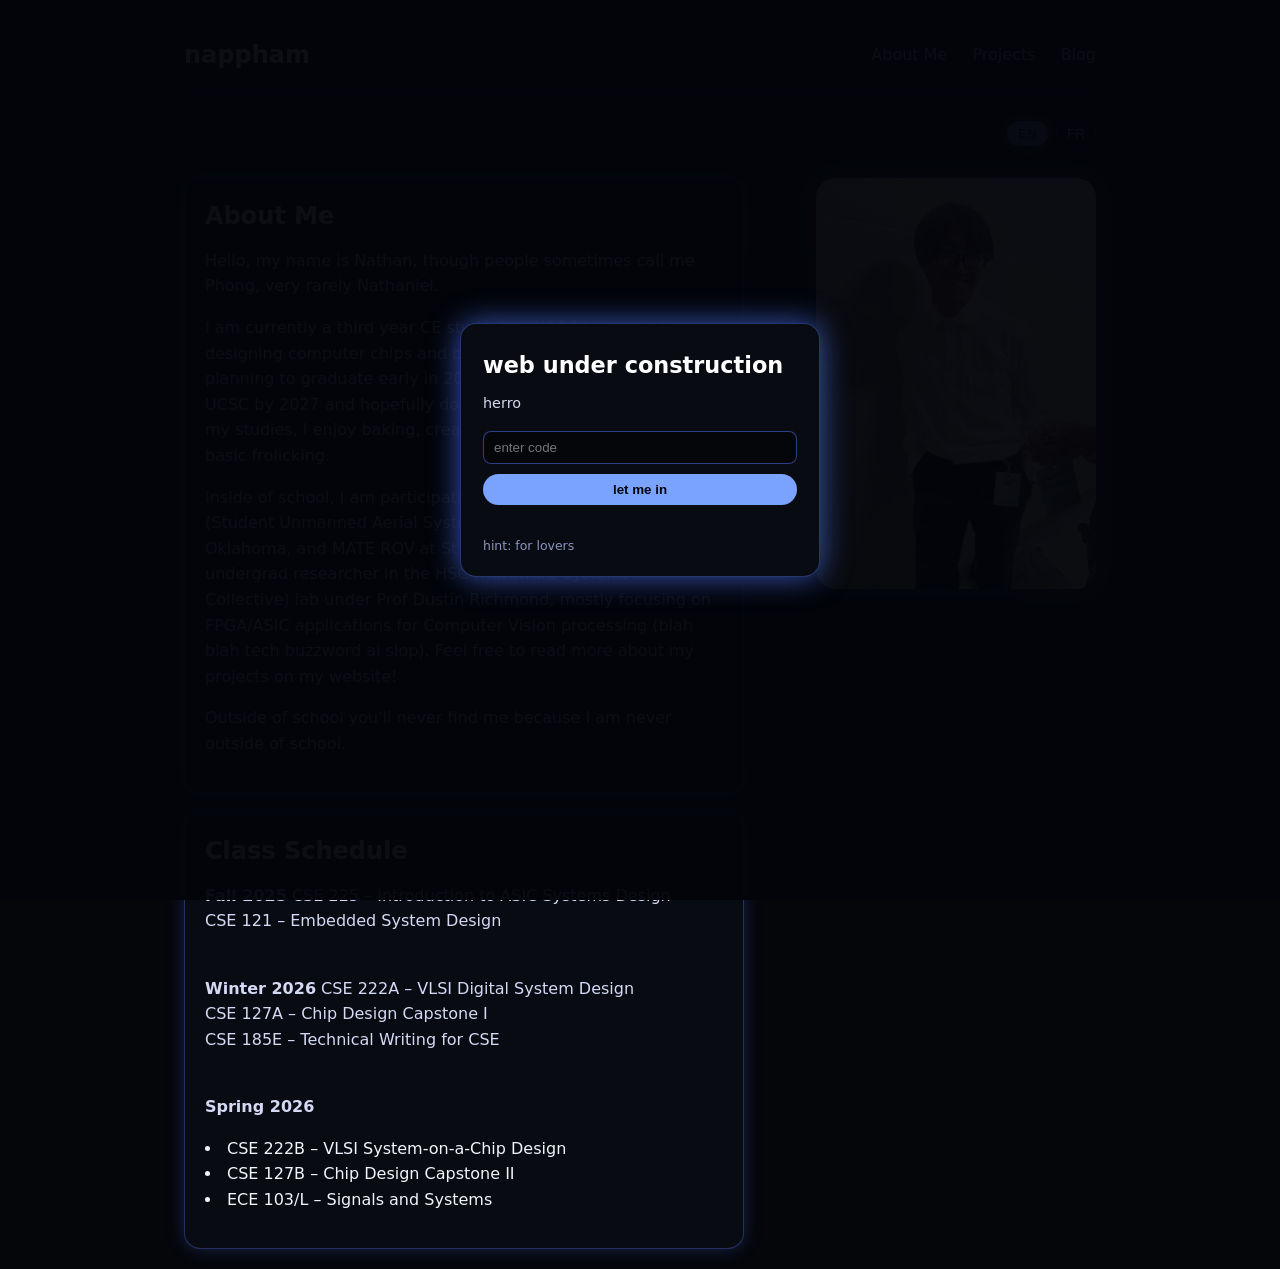
==== index.html @ afae67c0 "lol" ====
<!DOCTYPE html>
<html lang="en">
<head>
  <meta charset="UTF-8" />
  <title>About Me – nappham</title>
  <meta name="viewport" content="width=device-width, initial-scale=1.0" />
  <link rel="stylesheet" href="styles.css" />
</head>
<body>

  <div class="container">
    <!-- ========== NAVBAR ========== -->
    <nav>
      <div class="logo">nappham</div>
      <div class="links">
        <a href="index.html">About Me</a>
        <a href="projects.html">Projects</a>
        <a href="blog.html">Blog</a>
      </div>
    </nav>

    <!-- ========== LANGUAGE SWITCHER ========== -->
    <div class="lang-switch">
      <button class="lang-btn active" data-lang-btn="en">EN</button>
      <button class="lang-btn" data-lang-btn="fr">FR</button>
    </div>
<section class="about" data-lang-section="en">
  <!-- LEFT COLUMN = multiple cards -->
  <div class="about-main">

    <!-- card #1: About Me -->
    <div class="about-card">
      <h1>About Me</h1>
      <p>
        Hello, my name is Nathan, though people sometimes call me Phong, very rarely Nathaniel.
      </p>
      <p>
        I am currently a third year CE student at UCSC interested in designing computer chips and
        building robotic systems. I am planning to graduate early in 2026, complete my masters at
        UCSC by 2027 and hopefully do my PhD at Berkeley. Beyond my studies, I enjoy
        baking, creating clothes, swimming and basic frolicking.
      </p>
      <p>
        Inside of school, I am participating in two competitions, SUAS (Student Unmanned Aerial
        Systems Competition) at Tulsa Oklahoma, and MATE ROV at St Johns, Canada. I am also an
        undergrad researcher in the HSC (Hardware Systems Collective) lab under Prof Dustin
        Richmond, mostly focusing on FPGA/ASIC applications for Computer Vision processing
        (blah blah tech buzzword ai slop). Feel free to read more about my projects on my website!
      </p>
      <p>
        Outside of school you'll never find me because I am never outside of school.
      </p>
    </div>

    <div class="about-card">
      <h2>Class Schedule</h2>

      <p><strong>Fall 2025</strong>
      
        CSE 225 – Introduction to ASIC Systems Design<br>
        CSE 121 – Embedded System Design<br>
      </p>
      <br>

      <p><strong>Winter 2026</strong>
      
        CSE 222A – VLSI Digital System Design<br>
        CSE 127A – Chip Design Capstone I<br>
        CSE 185E – Technical Writing for CSE<br>
      </p>
      <br>

      <p><strong>Spring 2026</strong>
      
        <li>CSE 222B – VLSI System-on-a-Chip Design<br>
        <li>CSE 127B – Chip Design Capstone II<br>
        <li>ECE 103/L – Signals and Systems<br>
      </p>
    </div>

  </div>

  <!-- RIGHT SIDE = photo -->
  <div class="about-photo">
    <img src="img/me.jpg" alt="Photo of Nathan Pham" />
  </div>
</section>

    <!-- ========== ABOUT (FRENCH) ========== -->
    <section class="about" data-lang-section="fr" hidden>
      <div class="about-text">
        <h1>À propos de moi</h1>
        <p>
          Bonjour, je m'appelle Nathan, mais certaines personnes m’appellent Phong, et très rarement Nathaniel.
        </p>
        <p>
          Je suis actuellement en troisième année de Computer Engineering à l’UCSC. Je m’intéresse à 
          (chip design) et aux systèmes robotiques. J’aime aussi l’escalade, la natation,
          faire des vêtements, jouer à HOI4, faire de la pâtisserie et conduire.
        </p>
        <p>
          À la fac, vous me trouverez probablement à BE-49 en train de faire des trucs Slugbotics
          ou au Jack’s Lounge en train de travailler sur des cours.<br>
          automne 25 : CSE 225, CSE 121<br>
          hiver 26 : CSE 222A, CSE 127A, CSE 185E<br>
          printemps 26 : CSE 222B, CSE 127B, ECE 103/L
        </p>
        <p>
          En dehors de l’école vous ne me verrez jamais, parce que je ne suis jamais en dehors de l’école.
        </p>
      </div>

      <div class="about-photo">
        <img src="img/me.jpg" alt="2Photo de Nathan Pham" />
      </div>
    </section>
  </div>

  <!-- ========== LOCK OVERLAY ========== -->
  <div class="lock-overlay" id="lock-overlay">
    <div class="lock-card">
      <h1>web under construction</h1>
      <p>herro</p>

      <input
        type="password"
        id="lock-code"
        class="lock-input"
        placeholder="enter code"
        autocomplete="off"
      />
      <button class="lock-button" id="lock-submit">let me in</button>
      <div class="lock-error" id="lock-error"></div>

      <div class="lock-hint">
        <!-- change this hint to whatever you want -->
        hint: for lovers
      </div>
    </div>
  </div>

  <!-- ========== SCRIPTS ========== -->
  <script>
    // ---- language toggle ----
    const langButtons = document.querySelectorAll("[data-lang-btn]");
    const langSections = document.querySelectorAll("[data-lang-section]");

    langButtons.forEach(button => {
      button.addEventListener("click", () => {
        const lang = button.getAttribute("data-lang-btn");

        langButtons.forEach(btn => {
          btn.classList.toggle("active", btn === button);
        });

        langSections.forEach(section => {
          const sectionLang = section.getAttribute("data-lang-section");
          section.hidden = sectionLang !== lang;
        });
      });
    });

    // ---- lock overlay (session-based) ----
    const SECRET_CODE = "lamp";               // change this to your code
    const ACCESS_KEY = "nappham-session-access";  // session flag

    const overlay = document.getElementById("lock-overlay");
    const lockInput = document.getElementById("lock-code");
    const lockButton = document.getElementById("lock-submit");
    const lockError = document.getElementById("lock-error");

    function unlock() {
      overlay.style.display = "none";
      sessionStorage.setItem(ACCESS_KEY, "granted"); // only for this tab/session
    }

    function tryUnlock() {
      const value = lockInput.value.trim();
      if (!value) {
        lockError.textContent = "please enter the code.";
        return;
      }
      if (value === SECRET_CODE) {
        unlock();
      } else {
        lockError.textContent = "wrong code.";
        lockInput.value = "";
        lockInput.focus();
      }
    }

    if (sessionStorage.getItem(ACCESS_KEY) === "granted") {
      overlay.style.display = "none";
    } else {
      lockButton.addEventListener("click", tryUnlock);
      lockInput.addEventListener("keydown", (e) => {
        if (e.key === "Enter") {
          tryUnlock();
        }
      });
    }
  </script>
</body>
</html>
---- styles.css ----
/* ========== Reset ========== */
* {
  margin: 0;
  padding: 0;
  box-sizing: border-box;
}

/* make sure HTML hidden actually hides things */
[hidden] {
  display: none !important;
}

/* ========== Global ========== */
body {
  font-family: system-ui, -apple-system, BlinkMacSystemFont, "Segoe UI", sans-serif;
  line-height: 1.6;
  background: #05060a;   /* deep black with a hint of blue */
  color: #f0f4ff;
  padding: 20px 0;       /* vertical breathing room */
}

/* shared centered layout for all pages */
.container {
  max-width: 960px;
  margin: 0 auto;        /* centers horizontally */
  padding: 0 24px;       /* side padding */
}

/* ========== Navbar ========== */
nav {
  display: flex;
  justify-content: space-between;
  align-items: center;
  padding: 16px 0;
  margin-bottom: 30px;
  border-bottom: 1px solid rgba(80, 120, 255, 0.25);
}

nav .logo {
  font-size: 24px;
  font-weight: 700;
  color: #ffffff;
}

nav .links a {
  margin-left: 20px;
  text-decoration: none;
  color: #cfd8ff;
  font-weight: 500;
  transition: color 0.2s ease, opacity 0.2s ease;
}

nav .links a:hover {
  color: #7aa2ff;
  opacity: 0.9;
}

/* ========== Language Toggle (EN / FR) ========== */
.lang-switch {
  display: flex;
  justify-content: flex-end;
  gap: 8px;
  margin-top: 12px;
  margin-bottom: 4px;
}

.lang-btn {
  border-radius: 999px;
  border: 1px solid rgba(80, 120, 255, 0.4);
  background: #05060a;
  color: #cfd8ff;
  padding: 4px 10px;
  font-size: 0.85rem;
  cursor: pointer;
  transition: background 0.15s ease, color 0.15s ease, box-shadow 0.15s ease;
}

.lang-btn.active {
  background: #7aa2ff;
  color: #05060a;
  box-shadow: 0 0 12px rgba(80, 120, 255, 0.6);
}

.lang-btn:hover:not(.active) {
  background: #111422;
}

/* ========== Typography ========== */
h1, h2 {
  color: #ffffff;
  margin-bottom: 12px;
}

p {
  color: #d4d9f5;
  margin-bottom: 16px;
}

/* ========== About Section ========== */
.about {
  display: flex;
  align-items: flex-start;
  justify-content: space-between;
  gap: 40px;
  margin-top: 32px;
}

/* left side = stack of cards */
.about-main {
  flex: 1;
  max-width: 560px;
  display: flex;
  flex-direction: column;
  gap: 20px;
}

/* reusable card style */
.about-card {
  background: #090b12;
  border-radius: 16px;
  border: 1px solid rgba(80, 120, 255, 0.35);
  box-shadow: 0 0 18px rgba(80, 120, 255, 0.25);
  padding: 18px 24px 20px 20px;
}


.about-photo {
  flex: 0 0 280px;       /* fixed column for your photo */
}

.about-photo img {
  width: 100%;
  height: auto;
  border-radius: 20px;
  object-fit: cover;
  box-shadow: 0 0 32px rgba(80, 120, 255, 0.5);
}

/* ========== Projects Page ========== */
.projects {
  margin-top: 32px;
}

/* each project row: text on left, logo on right */
.project-item {
  display: flex;
  align-items: flex-start;
  justify-content: space-between;
  gap: 40px;
  margin-bottom: 40px;
}

.project-text {
  flex: 1;
  max-width: 560px;
}

/* right-side logo/image */
.project-logo {
  flex: 0 0 180px;
}

.project-logo img {
  width: 100%;
  height: auto;
  object-fit: contain;
  border-radius: 16px;
  background: #090b12;
  padding: 10px;
  box-shadow: 0 0 26px rgba(80, 120, 255, 0.45);
}

/* ========== Blog Page (collapsible tabs) ========== */
.blog {
  margin-top: 32px;
  max-width: 720px;      /* narrower text block */
  margin-left: auto;
  margin-right: auto;
}

/* single blog entry as an accordion */
.blog-entry {
  margin-top: 24px;
  background: #090b12;
  border-radius: 12px;
  border: 1px solid rgba(80, 120, 255, 0.35);
  box-shadow: 0 0 18px rgba(80, 120, 255, 0.25);
  overflow: hidden;
}

/* hide default marker */
.blog-entry summary {
  list-style: none;
}

.blog-entry summary::-webkit-details-marker {
  display: none;
}

/* clickable header */
.blog-entry-header {
  display: flex;
  justify-content: space-between;
  align-items: baseline;
  gap: 12px;
  padding: 14px 16px;
  cursor: pointer;
  user-select: none;
}

.blog-entry-title {
  font-size: 1.1rem;
  font-weight: 600;
  color: #f0f4ff;
}

.blog-entry-date {
  font-size: 0.85rem;
  color: #9aa3d1;
}

/* body of blog post */
.blog-entry-body {
  padding: 0 16px 16px;
  border-top: 1px solid rgba(80, 120, 255, 0.35);
  margin-top: 4px;
}

.blog-entry-body p {
  margin-bottom: 14px;
}

.blog-entry-body ol {
  margin-left: 24px;
  margin-top: 8px;
}

.blog-entry-body li {
  margin-bottom: 8px;
}

/* hover / open states */
.blog-entry:not([open]) .blog-entry-header:hover {
  background: #111422;
}

.blog-entry[open] .blog-entry-header {
  background: #111422;
}

/* ========== Lock Overlay (per-page code screen) ========== */
.lock-overlay {
  position: fixed;
  inset: 0;
  background: rgba(3, 5, 10, 0.96);
  display: flex;
  align-items: center;
  justify-content: center;
  z-index: 9999;
}

.lock-card {
  background: #090b12;
  border-radius: 16px;
  border: 1px solid rgba(80, 120, 255, 0.4);
  box-shadow: 0 0 30px rgba(80, 120, 255, 0.7);
  padding: 24px 22px 20px;
  max-width: 360px;
  width: 100%;
}

.lock-card h1 {
  font-size: 1.4rem;
  margin-bottom: 8px;
}

.lock-card p {
  font-size: 0.9rem;
  margin-bottom: 16px;
}

.lock-input {
  width: 100%;
  padding: 8px 10px;
  border-radius: 8px;
  border: 1px solid rgba(80, 120, 255, 0.5);
  background: #05060a;
  color: #f0f4ff;
  outline: none;
  margin-bottom: 10px;
}

.lock-input:focus {
  box-shadow: 0 0 12px rgba(80, 120, 255, 0.7);
}

.lock-button {
  width: 100%;
  border-radius: 999px;
  border: none;
  padding: 8px 0;
  background: #7aa2ff;
  color: #05060a;
  font-weight: 600;
  cursor: pointer;
  margin-bottom: 8px;
  transition: background 0.15s ease, box-shadow 0.15s ease;
}

.lock-button:hover {
  background: #9bb6ff;
  box-shadow: 0 0 16px rgba(80, 120, 255, 0.7);
}

.lock-error {
  font-size: 0.85rem;
  color: #ff6b81;
  min-height: 1.2em;
}

.lock-hint {
  margin-top: 6px;
  font-size: 0.78rem;
  color: #9aa3d1;
  opacity: 0.9;
}

/* ========== Responsive (mobile) ========== */
@media (max-width: 700px) {
  .about,
  .project-item {
    flex-direction: column-reverse;
    align-items: center;
  }

  .about-text,
  .project-text {
    max-width: 100%;
  }

  .about-photo,
  .project-logo {
    margin-bottom: 12px;
  }

  .about-photo {
    flex: 0 0 auto;
  }

  .project-logo {
    flex: 0 0 auto;
  }

  .about-photo img {
    width: 230px;
  }

  .project-logo img {
    width: 140px;
  }

  .blog {
    max-width: 100%;
  }

  .blog-entry-header {
    flex-direction: column;
    align-items: flex-start;
  }
}
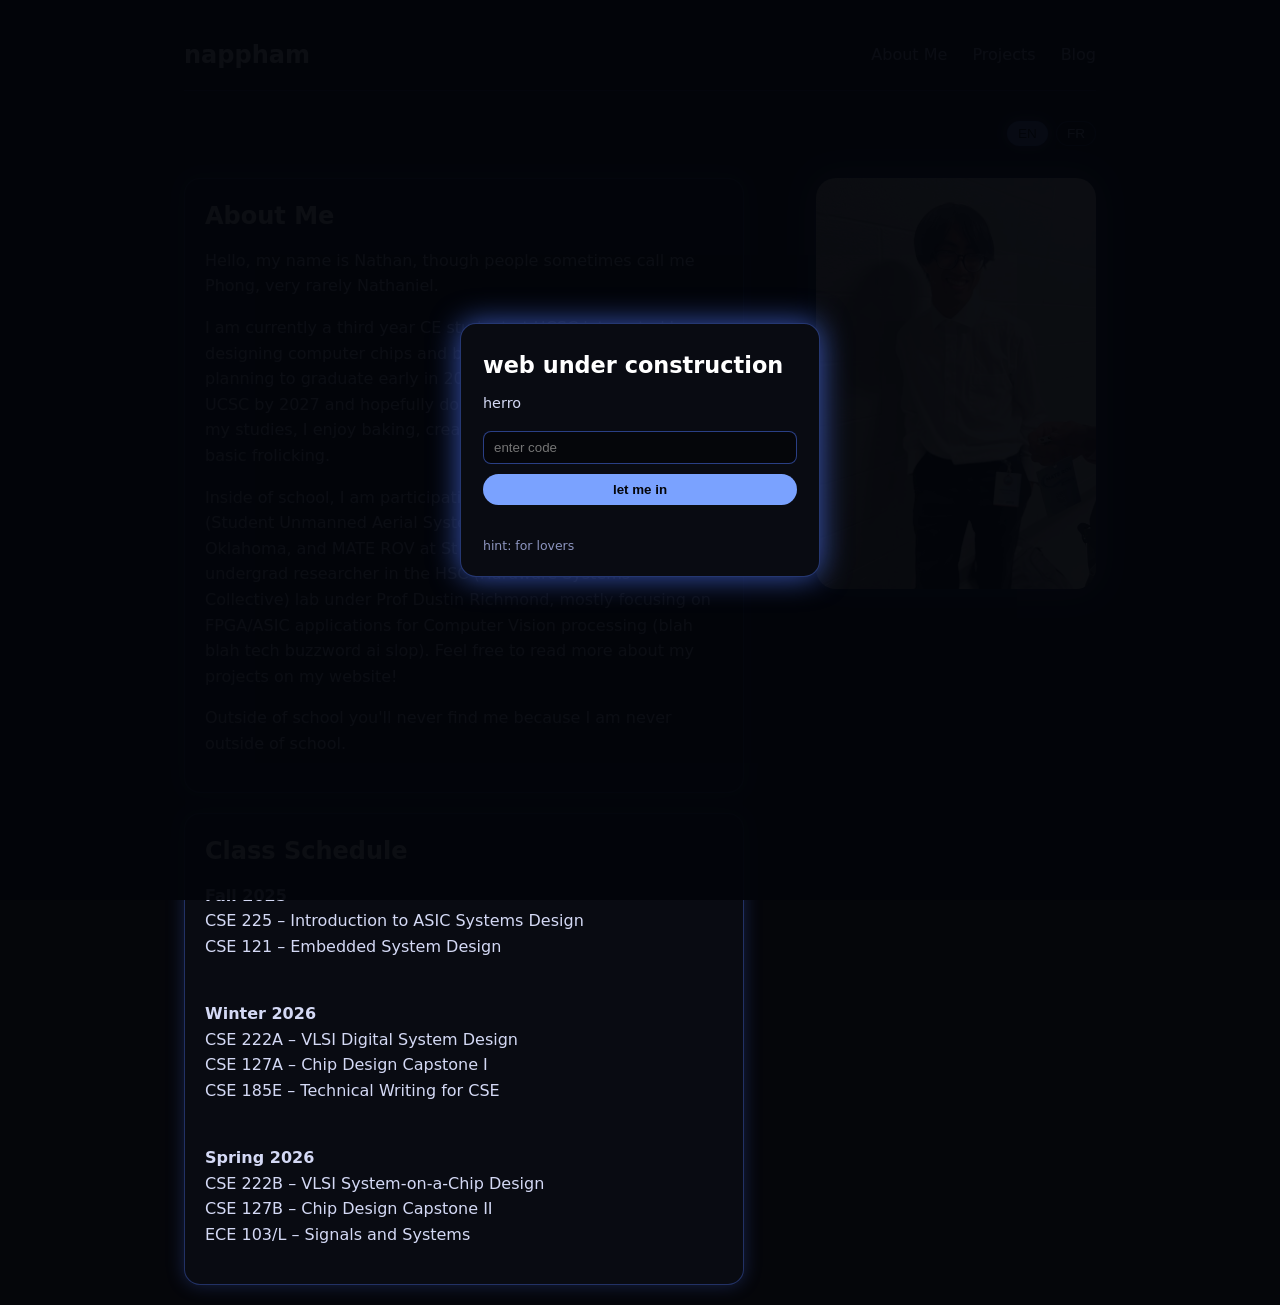
==== commit ef4c4690: "test" ====
--- a/index.html
+++ b/index.html
@@ -55,26 +55,23 @@
     <div class="about-card">
       <h2>Class Schedule</h2>
 
-      <p><strong>Fall 2025</strong>
-      
+      <p><strong>Fall 2025</strong><br>
         CSE 225 – Introduction to ASIC Systems Design<br>
         CSE 121 – Embedded System Design<br>
       </p>
       <br>
 
-      <p><strong>Winter 2026</strong>
-      
+      <p><strong>Winter 2026</strong><br>
         CSE 222A – VLSI Digital System Design<br>
         CSE 127A – Chip Design Capstone I<br>
         CSE 185E – Technical Writing for CSE<br>
       </p>
       <br>
 
-      <p><strong>Spring 2026</strong>
-      
-        <li>CSE 222B – VLSI System-on-a-Chip Design<br>
-        <li>CSE 127B – Chip Design Capstone II<br>
-        <li>ECE 103/L – Signals and Systems<br>
+      <p><strong>Spring 2026</strong><br>
+        CSE 222B – VLSI System-on-a-Chip Design<br>
+        CSE 127B – Chip Design Capstone II<br>
+        ECE 103/L – Signals and Systems<br>
       </p>
     </div>
 
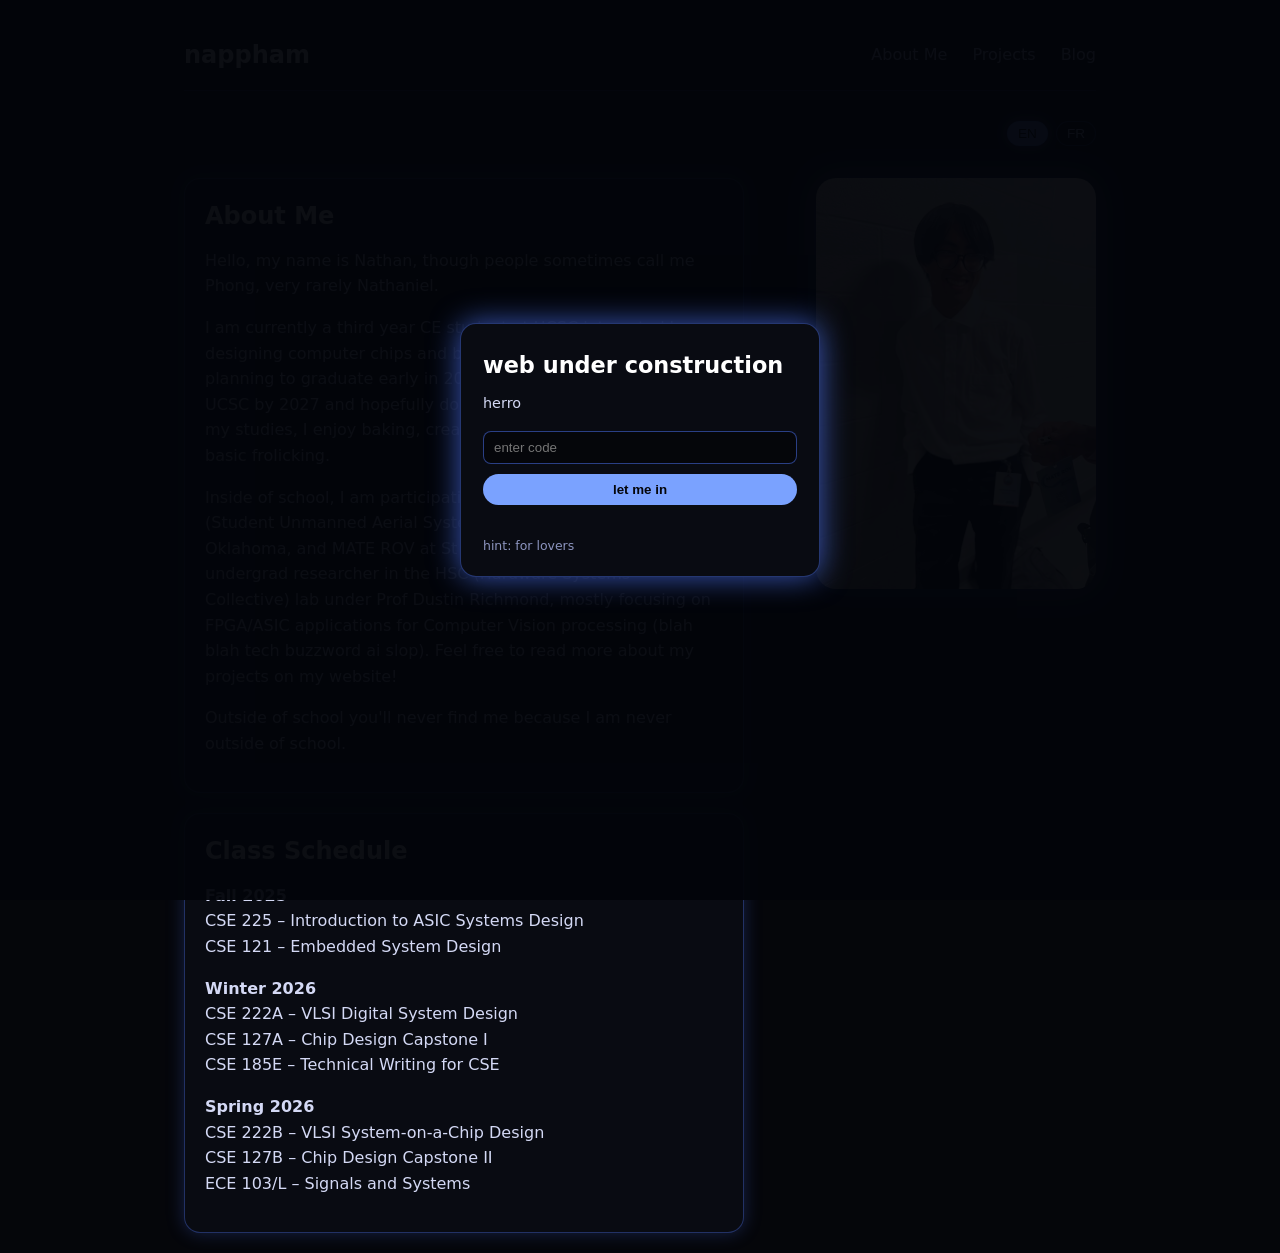
==== commit 97ff9fe5: "lol" ====
--- a/index.html
+++ b/index.html
@@ -5,6 +5,7 @@
   <title>About Me – nappham</title>
   <meta name="viewport" content="width=device-width, initial-scale=1.0" />
   <link rel="stylesheet" href="styles.css" />
+  <link rel="icon" href="img/fumo.png" type="image/png" />
 </head>
 <body>
 
@@ -59,14 +60,12 @@
         CSE 225 – Introduction to ASIC Systems Design<br>
         CSE 121 – Embedded System Design<br>
       </p>
-      <br>
 
       <p><strong>Winter 2026</strong><br>
         CSE 222A – VLSI Digital System Design<br>
         CSE 127A – Chip Design Capstone I<br>
         CSE 185E – Technical Writing for CSE<br>
       </p>
-      <br>
 
       <p><strong>Spring 2026</strong><br>
         CSE 222B – VLSI System-on-a-Chip Design<br>
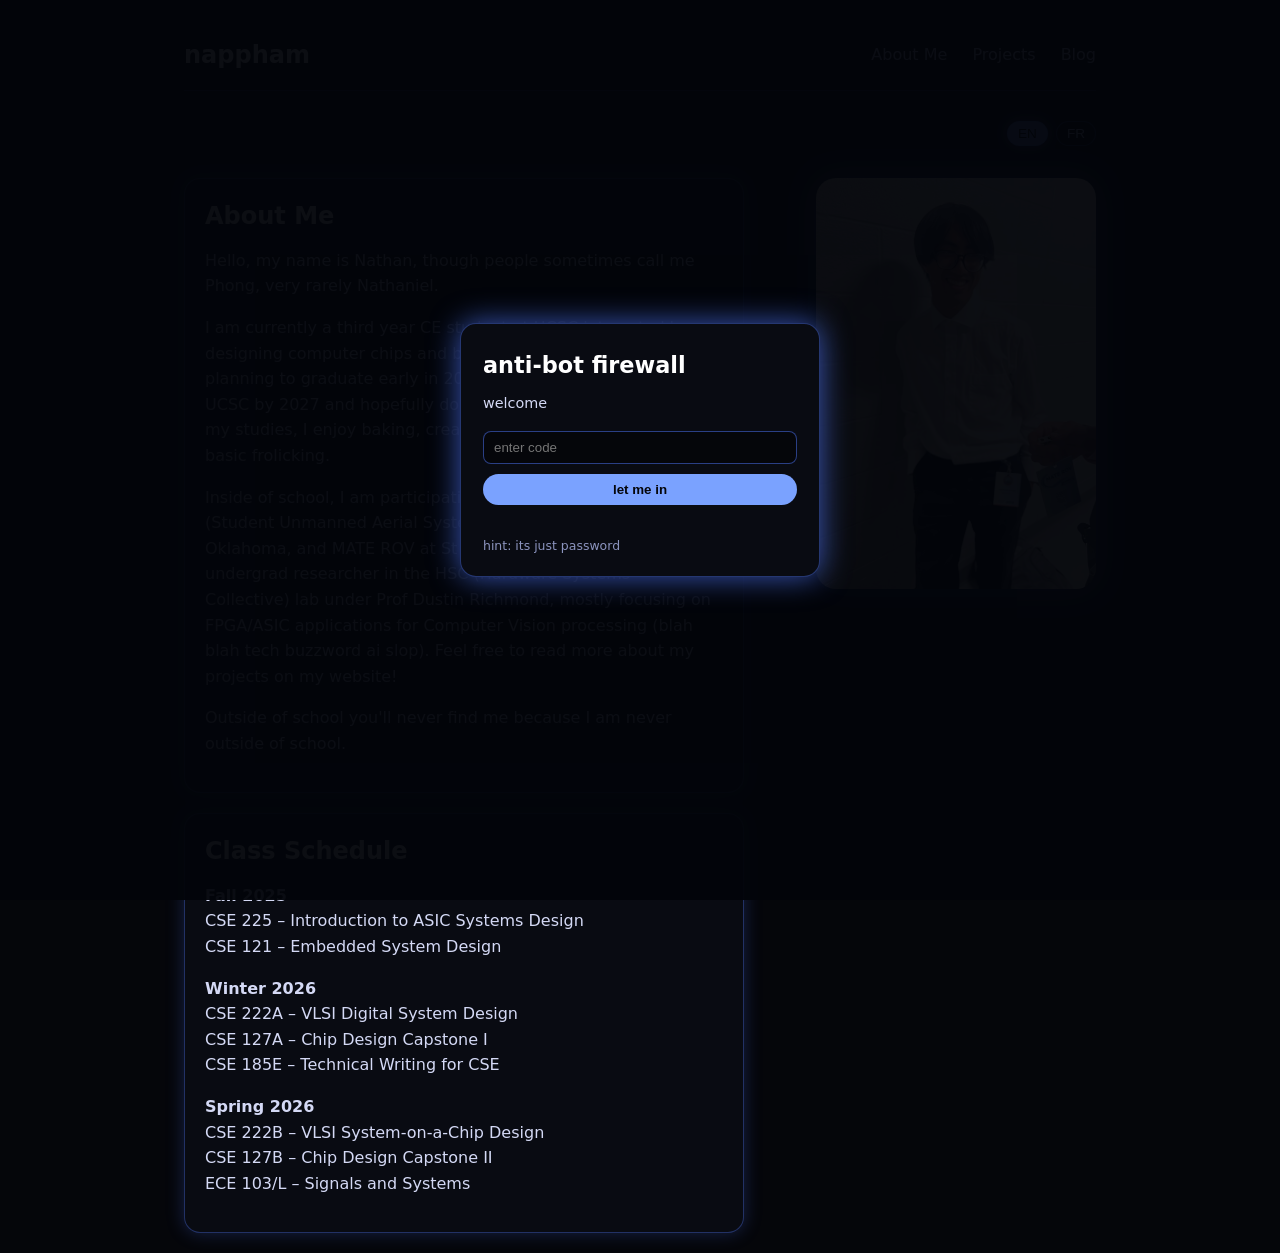
==== commit 1a352b95: "lol" ====
--- a/index.html
+++ b/index.html
@@ -115,8 +115,8 @@
   <!-- ========== LOCK OVERLAY ========== -->
   <div class="lock-overlay" id="lock-overlay">
     <div class="lock-card">
-      <h1>web under construction</h1>
-      <p>herro</p>
+      <h1>anti-bot firewall</h1>
+      <p>welcome</p>
 
       <input
         type="password"
@@ -130,7 +130,7 @@
 
       <div class="lock-hint">
         <!-- change this hint to whatever you want -->
-        hint: for lovers
+        hint: its just password
       </div>
     </div>
   </div>
@@ -157,7 +157,7 @@
     });
 
     // ---- lock overlay (session-based) ----
-    const SECRET_CODE = "lamp";               // change this to your code
+    const SECRET_CODE = "password";               // change this to your code
     const ACCESS_KEY = "nappham-session-access";  // session flag
 
     const overlay = document.getElementById("lock-overlay");
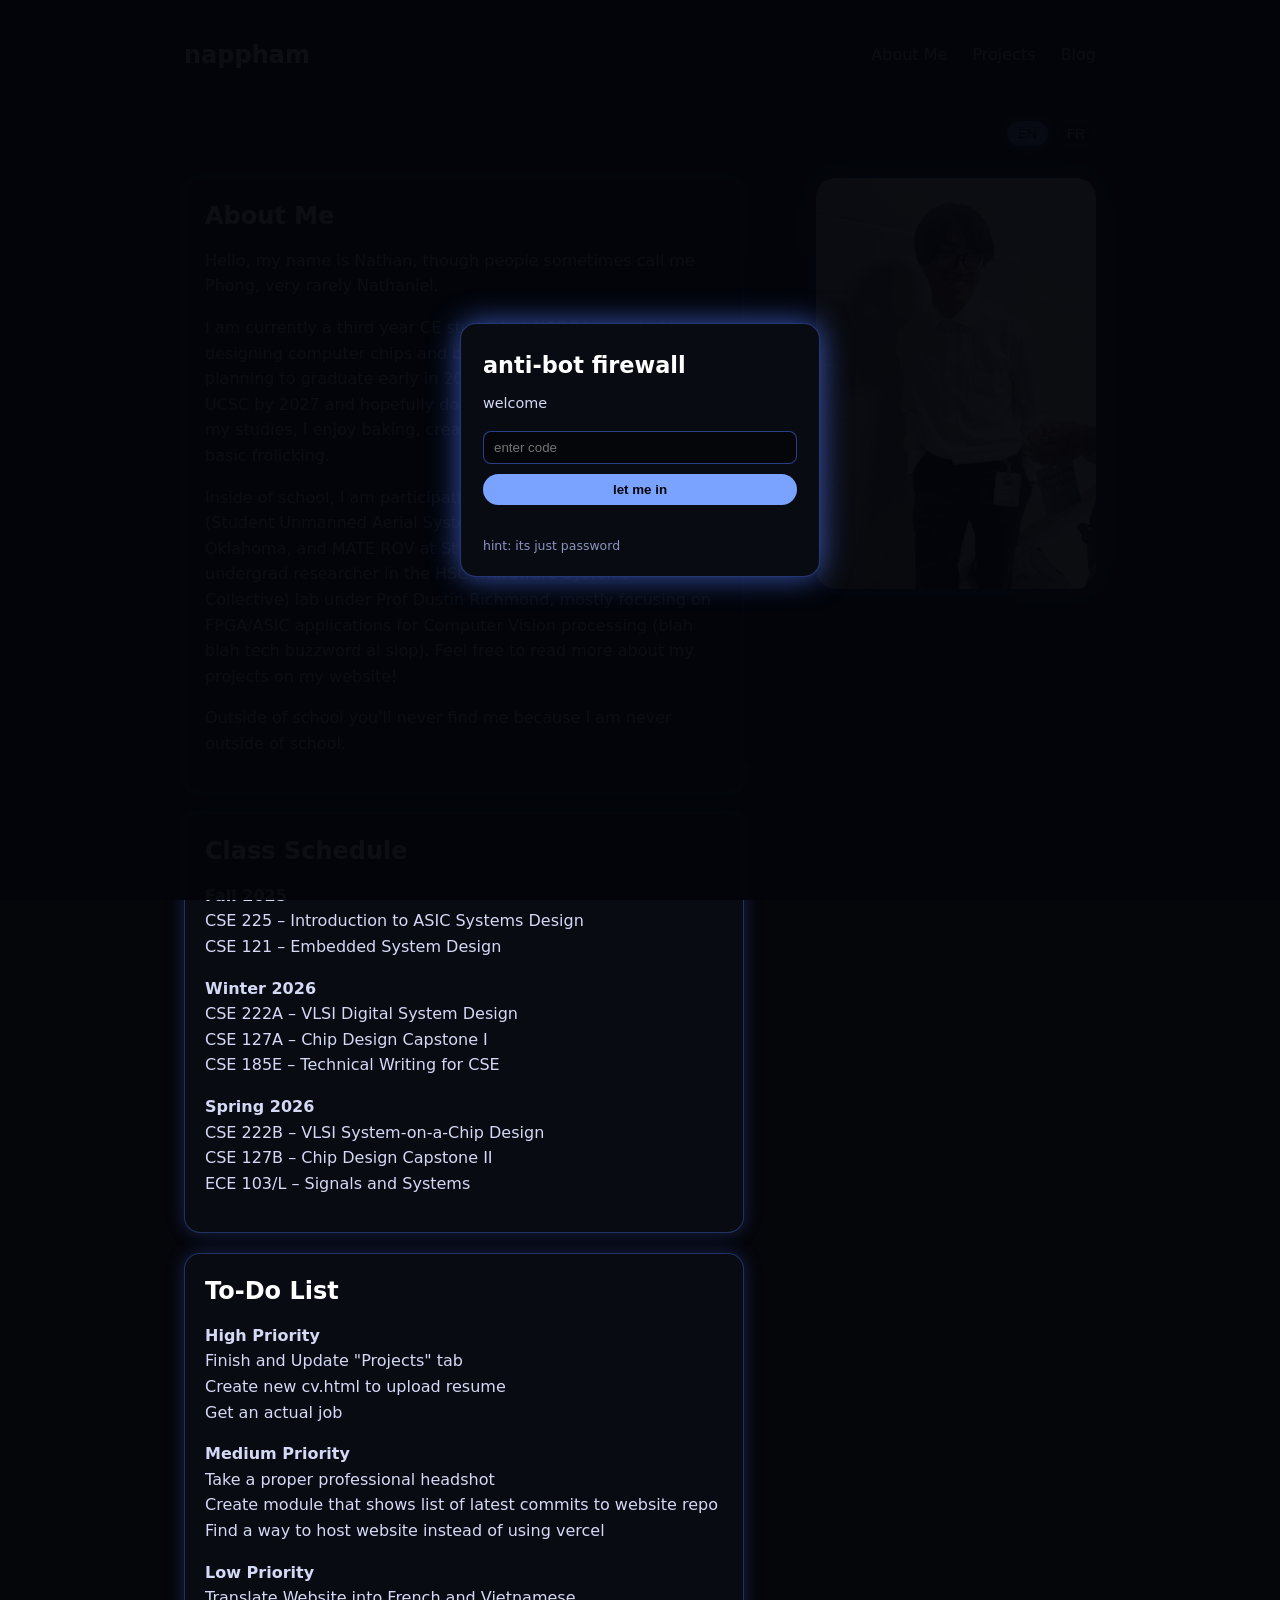
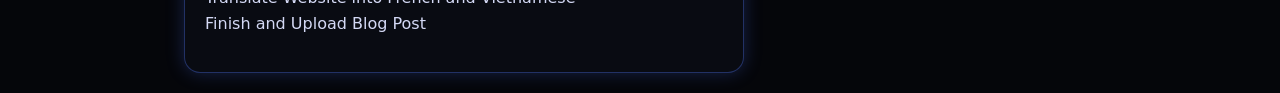
==== commit 607d745d: "to do list" ====
--- a/index.html
+++ b/index.html
@@ -71,6 +71,27 @@
         CSE 222B – VLSI System-on-a-Chip Design<br>
         CSE 127B – Chip Design Capstone II<br>
         ECE 103/L – Signals and Systems<br>
+      </p>
+    </div>
+
+    <div class="about-card">
+      <h2>To-Do List</h2>
+
+      <p><strong>High Priority</strong><br>
+        Finish and Update "Projects" tab<br>
+        Create new cv.html to upload resume<br>
+        Get an actual job<br>
+      </p>
+
+      <p><strong>Medium Priority</strong><br>
+        Take a proper professional headshot <br>
+        Create module that shows list of latest commits to website repo<br>
+        Find a way to host website instead of using vercel<br>
+      </p>
+
+      <p><strong>Low Priority</strong><br>
+        Translate Website into French and Vietnamese <br>
+        Finish and Upload Blog Post<br>
       </p>
     </div>
 
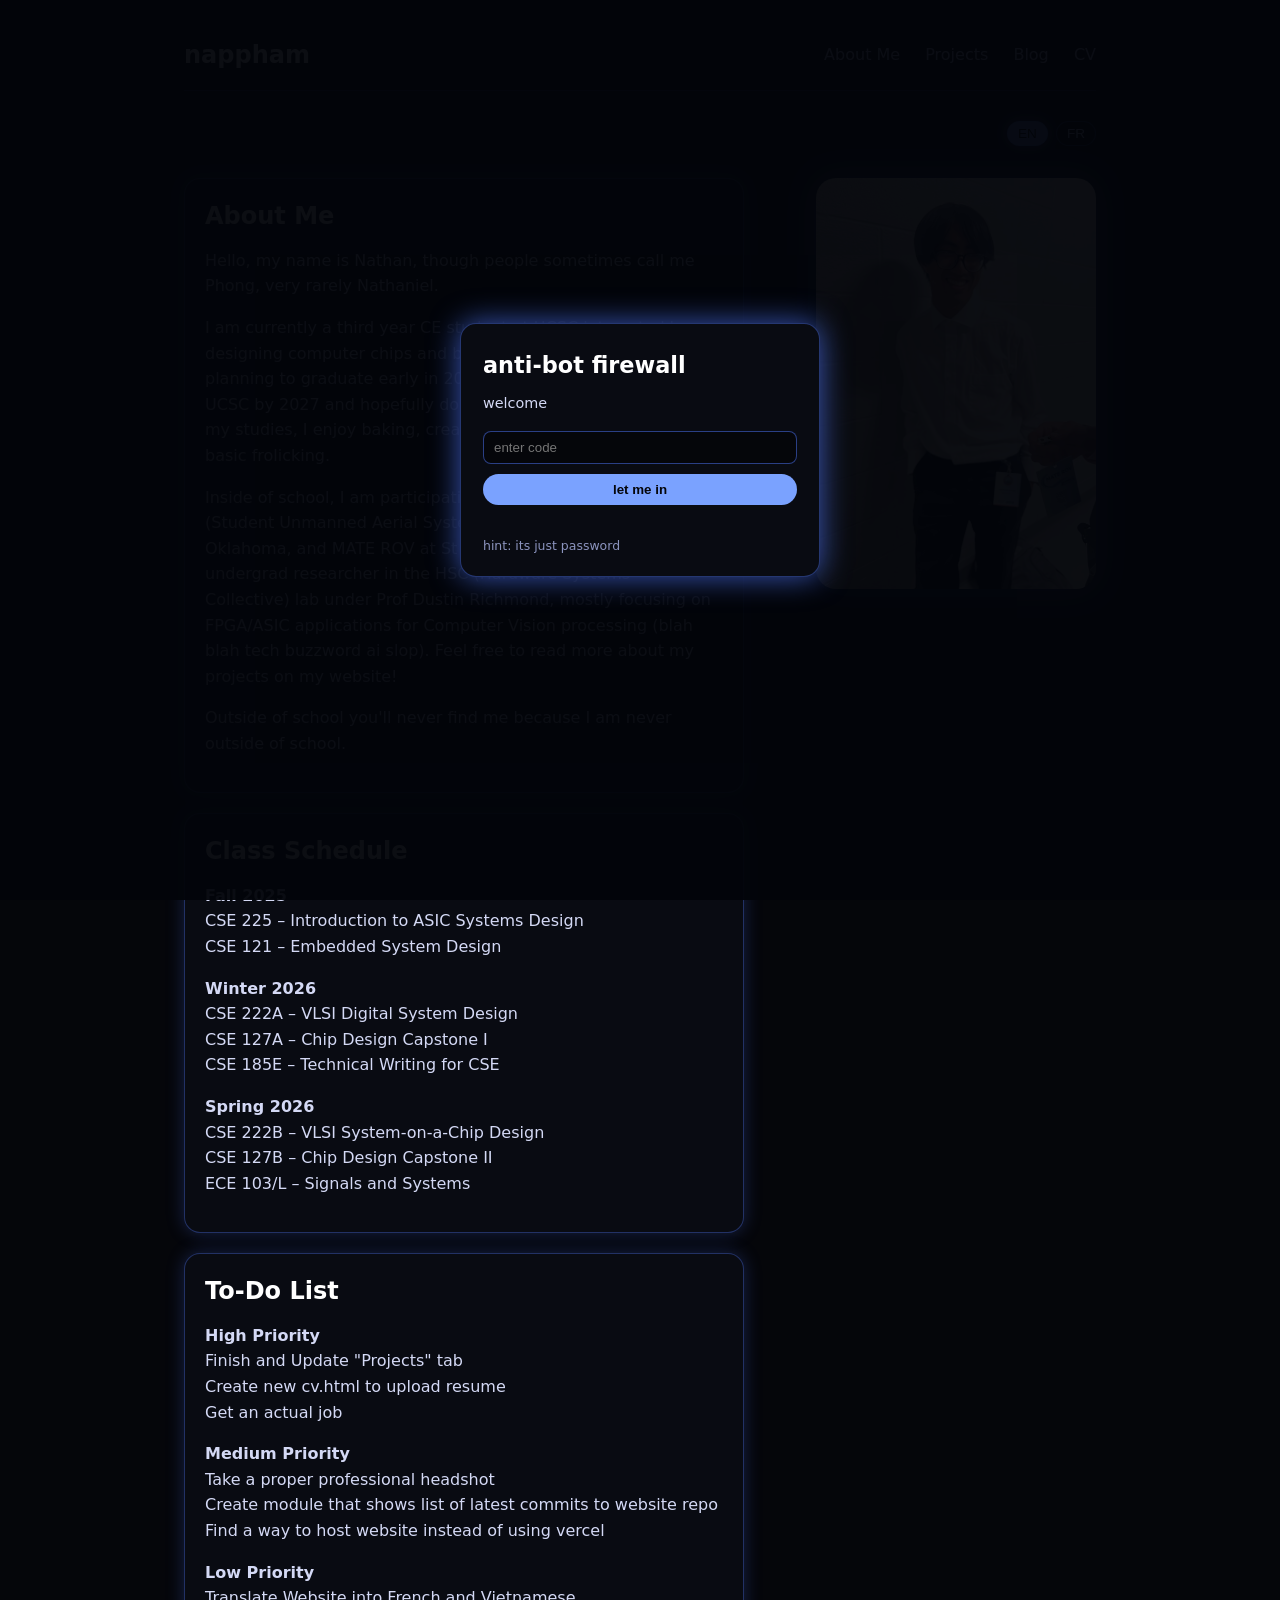
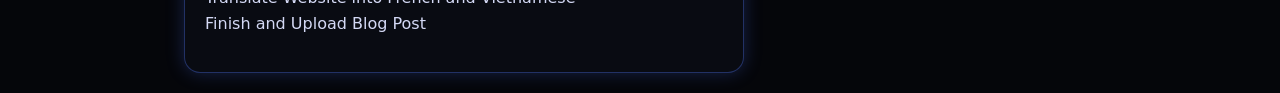
==== commit 9aa543f2: "lol" ====
--- a/index.html
+++ b/index.html
@@ -13,11 +13,12 @@
     <!-- ========== NAVBAR ========== -->
     <nav>
       <div class="logo">nappham</div>
-      <div class="links">
-        <a href="index.html">About Me</a>
-        <a href="projects.html">Projects</a>
-        <a href="blog.html">Blog</a>
-      </div>
+        <div class="links">
+          <a href="index.html">About Me</a>
+          <a href="projects.html">Projects</a>
+          <a href="blog.html">Blog</a>
+          <a href="cv.html">CV</a>
+        </div>
     </nav>
 
     <!-- ========== LANGUAGE SWITCHER ========== -->
--- a/styles.css
+++ b/styles.css
@@ -135,19 +135,26 @@
   object-fit: cover;
   box-shadow: 0 0 32px rgba(80, 120, 255, 0.5);
 }
-
 /* ========== Projects Page ========== */
 .projects {
   margin-top: 32px;
-}
-
-/* each project row: text on left, logo on right */
+  display: flex;
+  flex-direction: column;
+  gap: 24px;             /* space between project cards */
+}
+
+/* each project = one card with text left, logo right */
 .project-item {
   display: flex;
   align-items: flex-start;
   justify-content: space-between;
   gap: 40px;
-  margin-bottom: 40px;
+
+  background: #090b12;
+  border-radius: 16px;
+  border: 1px solid rgba(80, 120, 255, 0.35);
+  box-shadow: 0 0 18px rgba(80, 120, 255, 0.25);
+  padding: 18px 20px 20px;
 }
 
 .project-text {
@@ -155,20 +162,50 @@
   max-width: 560px;
 }
 
-/* right-side logo/image */
+.project-text h2 {
+  margin-bottom: 8px;
+}
+
 .project-logo {
-  flex: 0 0 180px;
-}
+  flex: 0 0 200px;         /* you can bump this a bit too if you want */
+  display: flex;
+  flex-direction: column;
+  align-items: center;
+  gap: 24px;               /* was 12px – more space between the two logos */
+}
+
 
 .project-logo img {
   width: 100%;
   height: auto;
   object-fit: contain;
   border-radius: 16px;
-  background: #090b12;
+  background: #05060a;
   padding: 10px;
   box-shadow: 0 0 26px rgba(80, 120, 255, 0.45);
 }
+
+/* mobile: stack text + logo vertically */
+@media (max-width: 700px) {
+  .project-item {
+    flex-direction: column-reverse;
+    align-items: center;
+  }
+
+  .project-text {
+    max-width: 100%;
+  }
+
+  .project-logo {
+    flex: 0 0 auto;
+    width: 140px;
+  }
+
+  .project-logo img {
+    width: 100%;
+  }
+}
+
 
 /* ========== Blog Page (collapsible tabs) ========== */
 .blog {
@@ -369,3 +406,24 @@
   }
 }
 
+/* ========== CV Page ========== */
+.cv {
+  margin-top: 32px;
+  max-width: 720px;     /* narrow column like your screenshot */
+  margin-left: auto;
+  margin-right: auto;
+  display: flex;
+  flex-direction: column;
+  gap: 20px;
+}
+
+.cv-card ul {
+  list-style: none;
+  margin: 0;
+  padding-left: 0;
+}
+
+.cv-card ul li {
+  margin-bottom: 6px;
+}
+
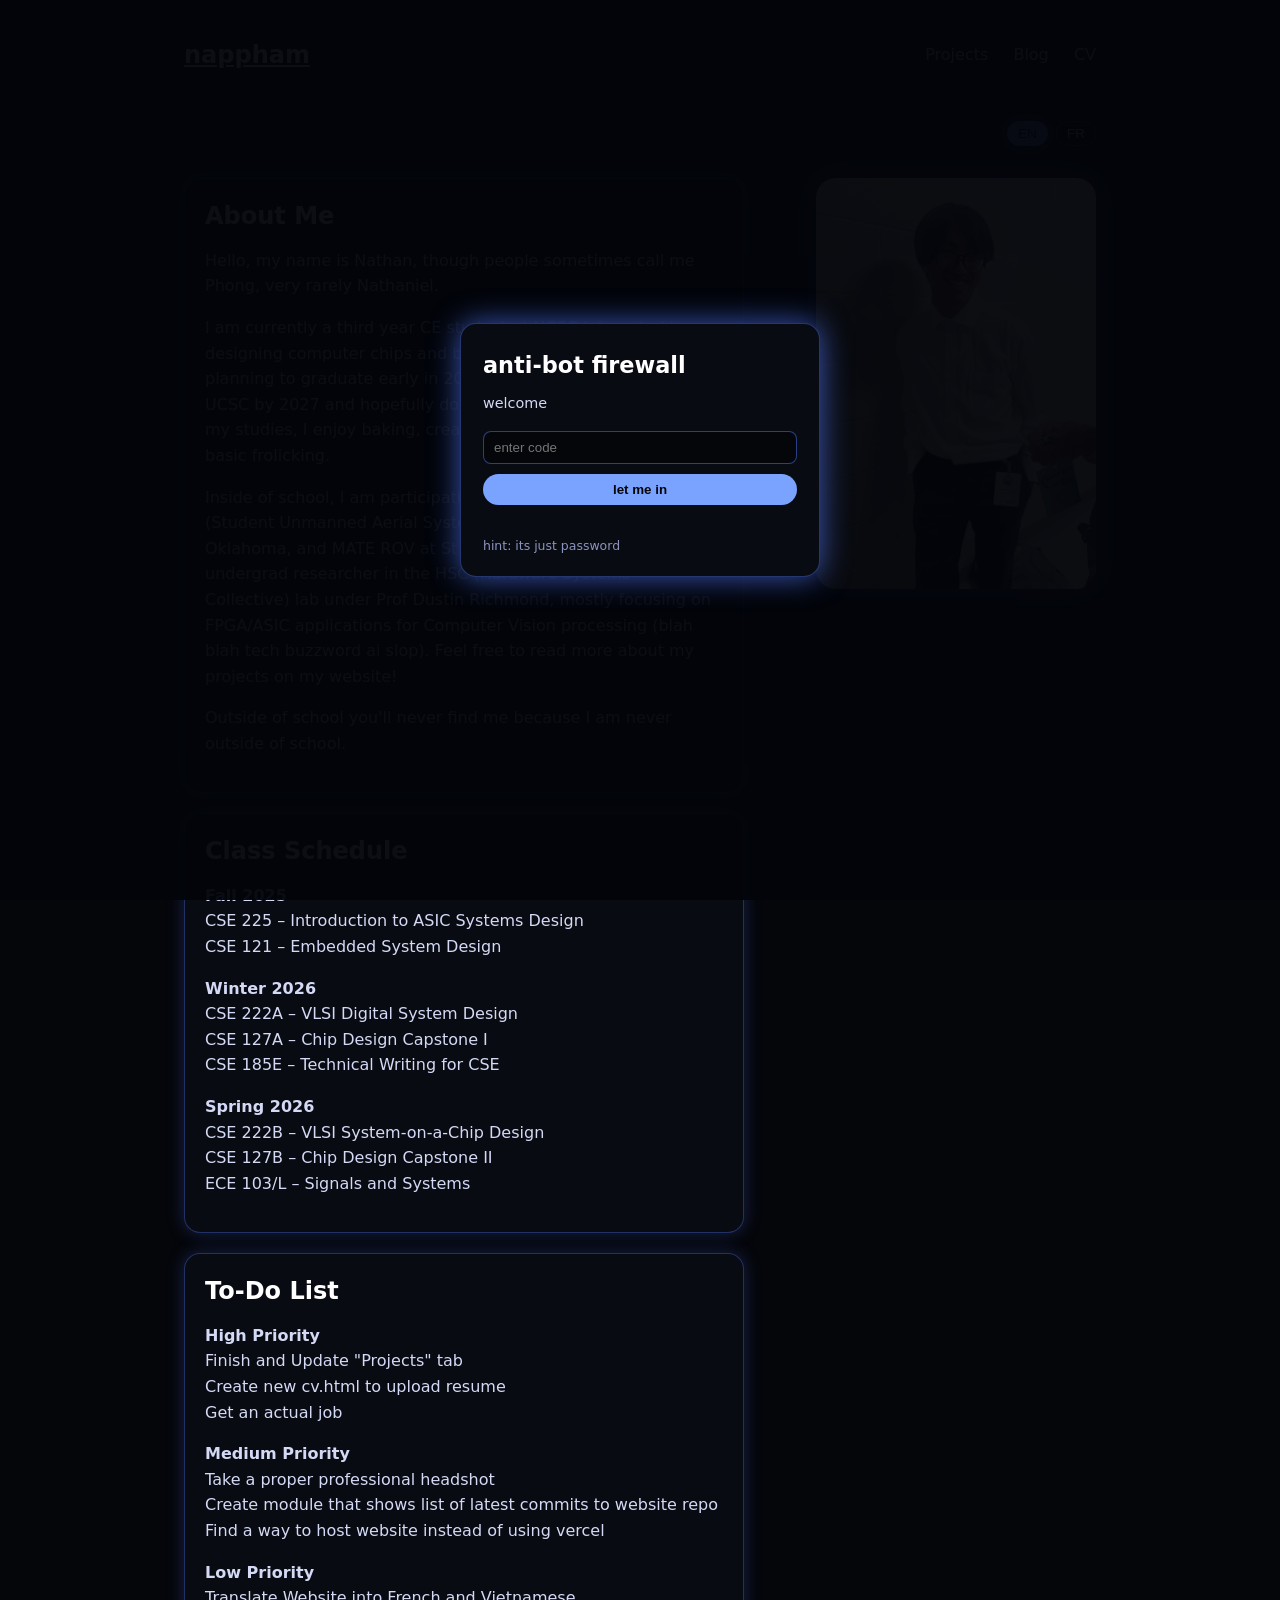
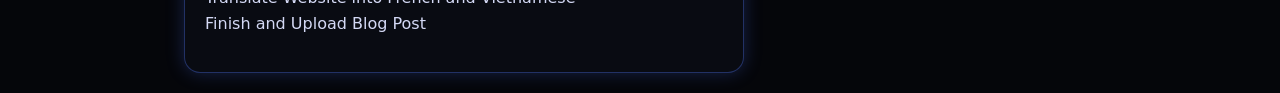
==== commit e4439c79: "lol" ====
--- a/index.html
+++ b/index.html
@@ -11,15 +11,14 @@
 
   <div class="container">
     <!-- ========== NAVBAR ========== -->
-    <nav>
-      <div class="logo">nappham</div>
+      <nav>
+        <a href="index.html" class="logo">nappham</a>
         <div class="links">
-          <a href="index.html">About Me</a>
           <a href="projects.html">Projects</a>
           <a href="blog.html">Blog</a>
           <a href="cv.html">CV</a>
         </div>
-    </nav>
+      </nav>
 
     <!-- ========== LANGUAGE SWITCHER ========== -->
     <div class="lang-switch">
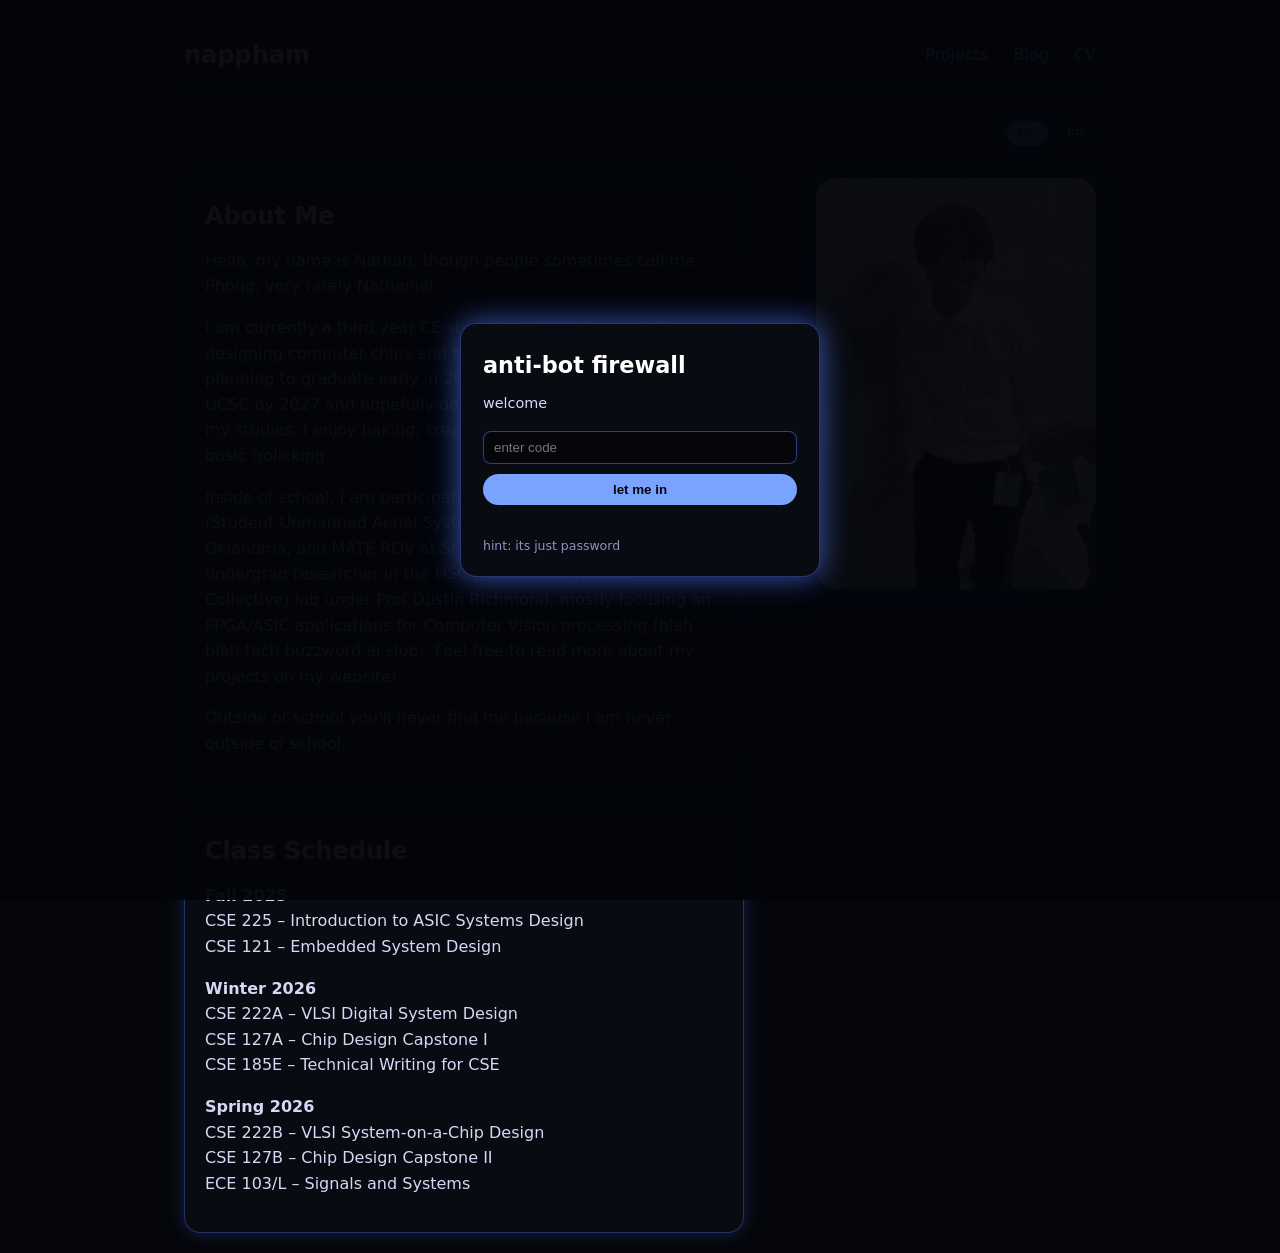
==== commit 8562e326: "lol" ====
--- a/index.html
+++ b/index.html
@@ -73,28 +73,6 @@
         ECE 103/L – Signals and Systems<br>
       </p>
     </div>
-
-    <div class="about-card">
-      <h2>To-Do List</h2>
-
-      <p><strong>High Priority</strong><br>
-        Finish and Update "Projects" tab<br>
-        Create new cv.html to upload resume<br>
-        Get an actual job<br>
-      </p>
-
-      <p><strong>Medium Priority</strong><br>
-        Take a proper professional headshot <br>
-        Create module that shows list of latest commits to website repo<br>
-        Find a way to host website instead of using vercel<br>
-      </p>
-
-      <p><strong>Low Priority</strong><br>
-        Translate Website into French and Vietnamese <br>
-        Finish and Upload Blog Post<br>
-      </p>
-    </div>
-
   </div>
 
   <!-- RIGHT SIDE = photo -->
--- a/styles.css
+++ b/styles.css
@@ -427,3 +427,10 @@
   margin-bottom: 6px;
 }
 
+nav .logo {
+  font-size: 24px;
+  font-weight: 700;
+  color: #ffffff;
+  text-decoration: none;   /* add this line */
+}
+
